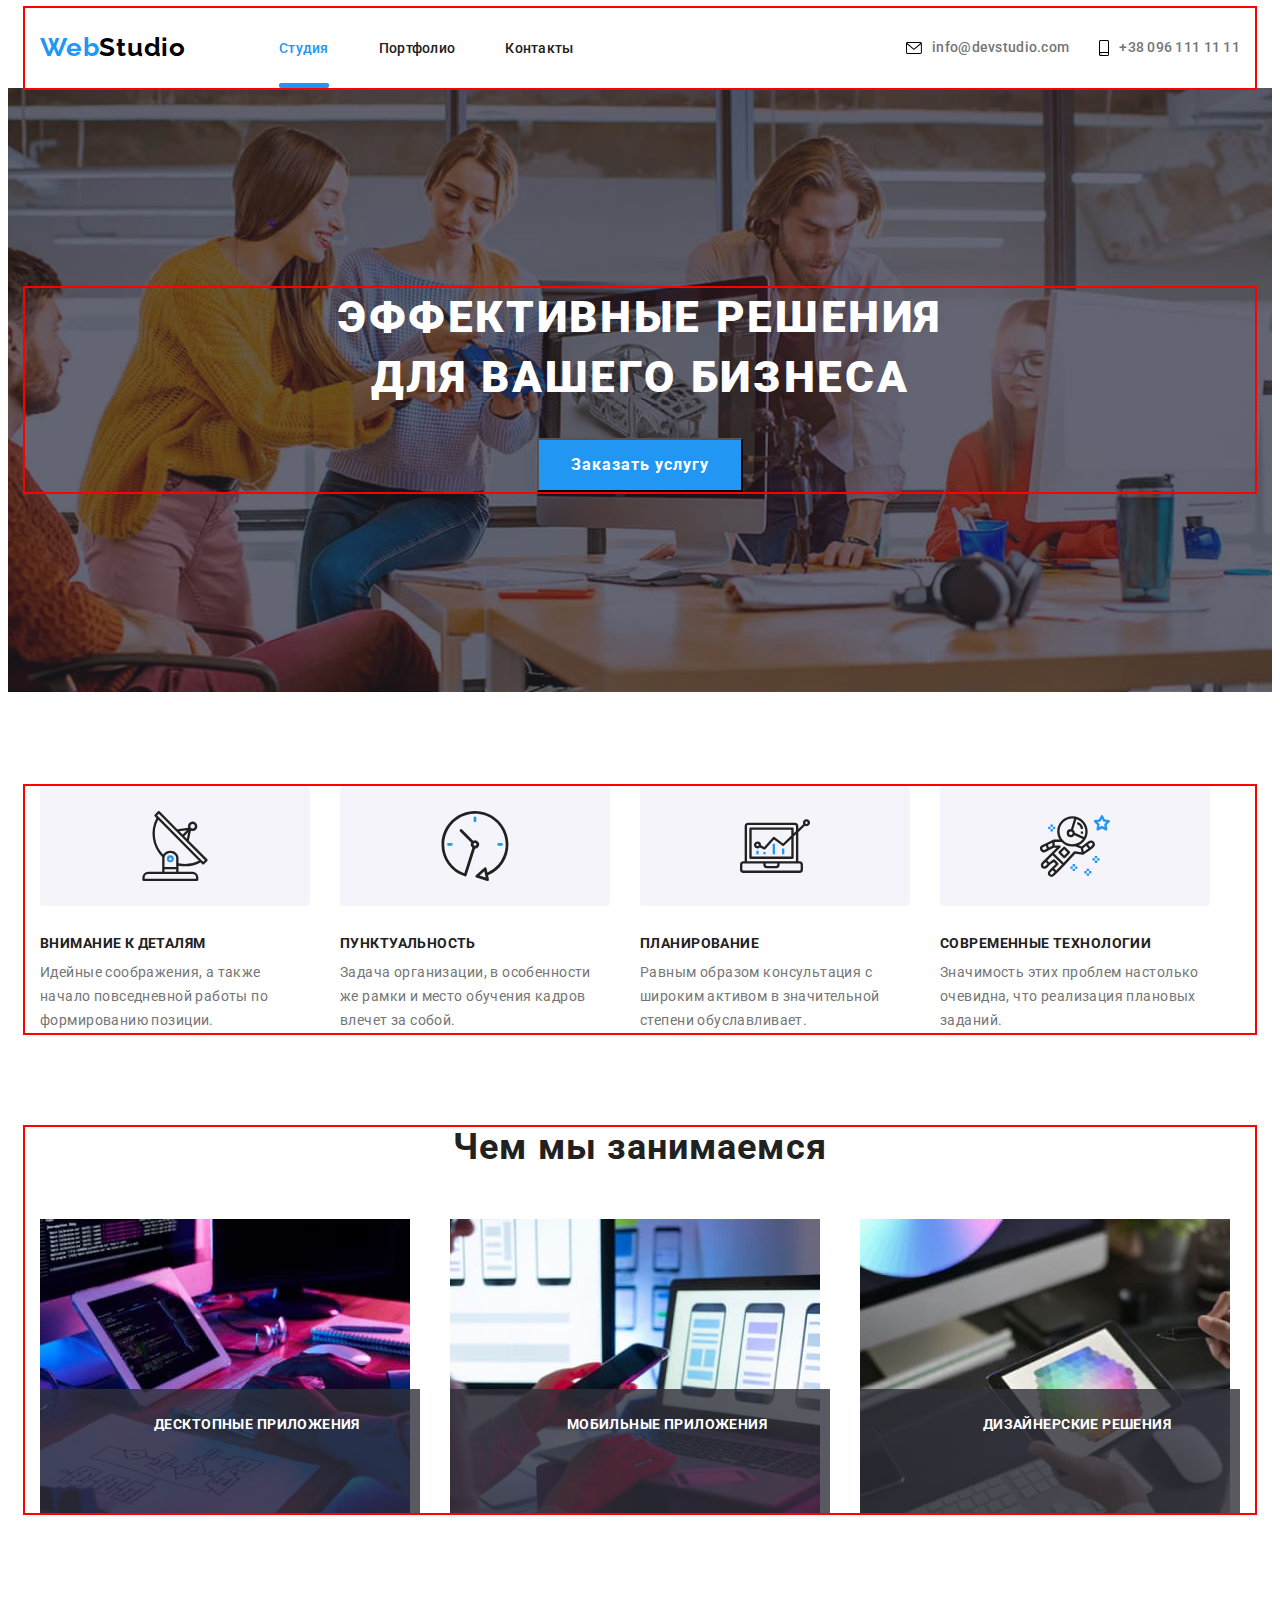
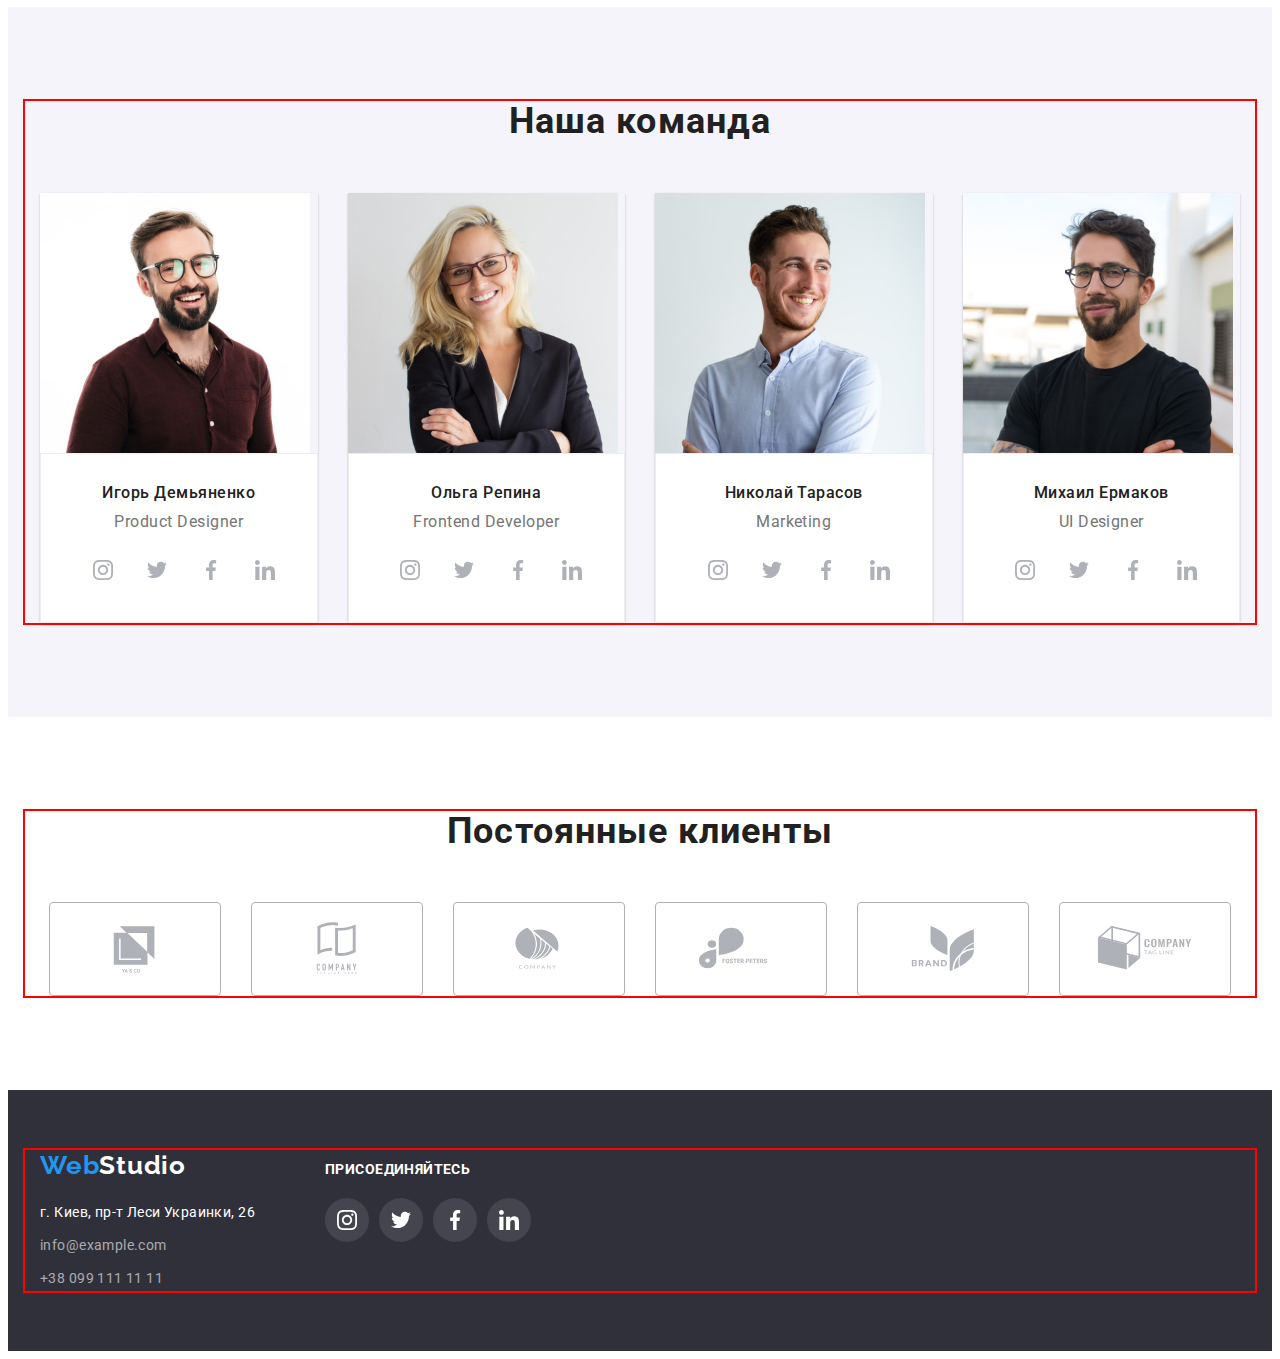
==== index.html @ e0c94b20 "hw6" ====
<!DOCTYPE html>
<html lang="ru">
<head>
    <meta charset="UTF-8">
    <meta http-equiv="X-UA-Compatible" content="IE=edge">
    <meta name="viewport" content="width=device-width, initial-scale=1.0">
    <title>Document</title>
    <link rel="preconnect" href="https://fonts.googleapis.com">
    <link rel="preconnect" href="https://fonts.gstatic.com" crossorigin>
    <link href="https://fonts.googleapis.com/css2?family=Raleway:wght@700&family=Roboto:wght@400;500;700;900&display=swap"
        rel="stylesheet">
        <link rel="stylesheet" href="https://cdnjs.cloudflare.com/ajax/libs/modern-normalize/1.1.0/modern-normalize.min.css"
            integrity="sha512-wpPYUAdjBVSE4KJnH1VR1HeZfpl1ub8YT/NKx4PuQ5NmX2tKuGu6U/JRp5y+Y8XG2tV+wKQpNHVUX03MfMFn9Q=="
            crossorigin="anonymous" referrerpolicy="no-referrer" />
            <link rel="stylesheet" href="./css/reset.css">
   <link rel="stylesheet" href="./css/styles.css">
</head>
<body>
    <header class="header">
        <div class="container header-container">
            <a class="link link-logo" href="">Web<span class="header-logo">Studio</Span></a>
                <nav class="header-nav">
            <ul class="list header-list">
                <li class="header-item"><a class="link header-link-current current" href="">Студия</a></li>
                <li class="header-item"><a class="link header-link" href="./portfolio.html">Портфолио</a></li>
                <li class="header-item"><a class="link header-link" href="">Контакты</a></li>
            </ul>
            </nav>
            <ul class="list contakts-list">
                <li class="header-contakts-item"><a class="link header-mail" href="info@devstudio.com">
                    <svg class="tel-svg" width="16" height="12">
                        <use href="images/icons.svg.svg#icon-envelope-hover"></use>
                    </svg>
                    info@devstudio.com</a></li>
                <li class="header-contakts-item"><a class="link header-tel" href="tel:+380961111111">
                    <svg class="tel-svg" width="10" height="16">
                        <use href="images/icons.svg.svg#icon-smartphone"></use>
                    </svg>
                    +38 096 111 11 11</a></li>
            </ul>
            </div>
            </header>
            <main>
                <section class="hero">
                    <div class="container hero-container">
                    <h1 class="hero-title">Эффективные решения для вашего бизнеса</h1>
                    <button data-modal-open type="button" class="hero-btn hero-text-btn">Заказать услугу</button>
                    </div>
                </section>
                
            <section class="features">
                <div class="container features-container">
                <ul class="list features-list">
                    <li class="features-item">
                        <h3 class="features-title">Внимание к деталям</h3>
                        <p class="features-after-title">Идейные соображения, а также начало повседневной работы по формированию позиции.</p>
                    </li>
                    <li class="features-item">
                        <h3 class="features-title">Пунктуальность</h3>
                        <p class="features-after-title">Задача организации, в особенности же рамки и место обучения кадров влечет за собой.</p>
                    </li>
                    <li class="features-item">
                        <h3 class="features-title">Планирование</h3>
                        <p class="features-after-title">Равным образом консультация с широким активом в значительной степени обуславливает.</p>
                    </li>
                    <li class="features-item">
                        <h3 class="features-title">Современные технологии</h3>
                        <p class="features-after-title">Значимость этих проблем настолько очевидна, что реализация плановых заданий.</p>
                    </li>
                </ul>
                </div>
            </section>
            <section class="about">
                <div class="container about-container">
                <h2 class="about-title">Чем мы занимаемся</h2>
                <ul class="list about-list">
                <li class="about-item">
                    <div class="about-item-wrap">
                   <img src="images/box1.jpg" alt="набирает текст на клавиатуре"
                   width="370"
                   height="294">
                   <p class="about-img-text">Десктопные приложения</p>
                   </div>
                </li>
                <li class="about-item">
                    <div class="about-item-wrap">
                    <img src="./images/box2.jpg" alt="создает меню на телефоне"
                    width="370"
                    height="294">
                    <p class="about-img-text">Мобильные приложения</p>
                    </div>
                </li>
                <li class="about-item">
                    <div class="about-item-wrap">
                    <img src="./images/box3.jpg" alt="выбирает цвет с палитры на планшете"
                    width="370"
                    height="294">
                    <p class="about-img-text">Дизайнерские решения</p>
                    </div>
                </li>
                </ul>
                </div>
            </section>
            <section class="work">
                <div class="container work-container">
                <h2 class="work-title">Наша команда</h2>
                <ul class="list work-list">
                    <li class="work-item">
                    <img src="./images/img1.jpg" alt="мужчина в очках"
                    width="270"
                    height="260">
                    <div class="work-profession">
                    <h3 class="work-item-title">Игорь Демьяненко</h3>
                    <p lang="en" class="work-item-text">Product Designer</p>
                    <ul class="work-profession-social-list list">
                    <li class="work-profession-social-item">
                    <a href="" class="work-profession-social-link">
                    <svg class="work-profession-social-icon" 
                    width="20" 
                    height="20">
                        <use href="images/icons.svg.svg#icon-instagram"></use>
                    </svg>
                    </a>
                    </li>
                    <li class="work-profession-social-item">
                    <a href="" class="work-profession-social-link">
                        <svg class="work-profession-social-icon" 
                        width="20" 
                        height="20">
                            <use href="images/icons.svg.svg#icon-twitter"></use>
                        </svg>
                    </a>
                    </li>
                    <li class="work-profession-social-item">
                    <a href="" class="work-profession-social-link">
                        <svg class="work-profession-social-icon" 
                        width="20" 
                        height="20">
                            <use href="images/icons.svg.svg#icon-facebook"></use>
                        </svg>
                    </a>
                    </li>
                    <li class="work-profession-social-item">
                    <a href="" class="work-profession-social-link">
                        <svg class="work-profession-social-icon" 
                        width="20" 
                        height="20">
                            <use href="images/icons.svg.svg#icon-linkedin"></use>
                        </svg>
                    </a>
                    </li>
                    </ul>
                    </div>
                    </li>
                    <li class="work-item">
                        <img src="./images/img2.jpg" alt="девушка в очках"
                        width="270"
                        height="260">
                        <div class="work-profession">
                        <h3 class="work-item-title">Ольга Репина</h3>
                        <p lang="en" class="work-item-text">Frontend Developer</p>
                        <ul class="work-profession-social-list list">
                            <li class="work-profession-social-item">
                            <a href="" class="work-profession-social-link">
                                <svg class="work-profession-social-icon"
                                 width="20" 
                                 height="20">
                                    <use href="images/icons.svg.svg#icon-instagram"></use>
                                </svg>
                            </a>
                            </li>
                            <li class="work-profession-social-item">
                            <a href="" class="work-profession-social-link">
                                <svg class="work-profession-social-icon" 
                                width="20" 
                                height="20">
                                    <use href="images/icons.svg.svg#icon-twitter"></use>
                                </svg>
                            </a>
                            </li>
                            <li class="work-profession-social-item">
                            <a href="" class="work-profession-social-link">
                                <svg class="work-profession-social-icon" 
                                width="20" 
                                height="20">
                                    <use href="images/icons.svg.svg#icon-facebook"></use>
                                </svg>
                            </a>
                            </li>
                            <li class="work-profession-social-item">
                            <a href="" class="work-profession-social-link">
                                <svg class="work-profession-social-icon" 
                                width="20" 
                                height="20">
                                    <use href="images/icons.svg.svg#icon-linkedin"></use>
                                </svg>
                            </a>
                            </li>
                        </ul>
                        </div>
                    </li>
                    <li class="work-item">
                        <img src="./images/img3.jpg" alt="мужчина в белой рубашке улыбается"
                        width="270"
                        height="260">
                        <div class="work-profession">
                        <h3 class="work-item-title">Николай Тарасов</h3>
                        <p lang="en" class="work-item-text">Marketing</p>
                        <ul class="work-profession-social-list list">
                            <li class="work-profession-social-item">
                            <a href="" class="work-profession-social-link">
                                <svg class="work-profession-social-icon" 
                                width="20" 
                                height="20">
                                    <use href="images/icons.svg.svg#icon-instagram"></use>
                                </svg>
                            </a>
                            </li>
                            <li class="work-profession-social-item">
                            <a href="" class="work-profession-social-link">
                                <svg class="work-profession-social-icon" 
                                width="20" 
                                height="20">
                                    <use href="images/icons.svg.svg#icon-twitter"></use>
                                </svg>
                            </a>
                            </li>
                            <li class="work-profession-social-item">
                            <a href="" class="work-profession-social-link">
                                <svg class="work-profession-social-icon" 
                                width="20" 
                                height="20">
                                    <use href="images/icons.svg.svg#icon-facebook"></use>
                                </svg>
                            </a>
                            </li>
                            <li class="work-profession-social-item">
                            <a href="" class="work-profession-social-link">
                                <svg class="work-profession-social-icon" 
                                width="20" 
                                height="20">
                                    <use href="images/icons.svg.svg#icon-linkedin"></use>
                                </svg>
                            </a>
                            </li>
                        </ul>
                        </div>
                    </li>
                    <li class="work-item">
                        <img src="./images/img4.jpg" alt="мужчина в очках и футболке"
                        width="270"
                        height="260">
                        <div class="work-profession">
                        <h3 class="work-item-title">Михаил Ермаков</h3>
                        <p lang="en" class="work-item-text">UI Designer</p>
                        <ul class="work-profession-social-list list">
                            <li class="work-profession-social-item">
                            <a href="" class="work-profession-social-link">
                                <svg class="work-profession-social-icon" 
                                width="20" 
                                height="20">
                                    <use href="images/icons.svg.svg#icon-instagram"></use>
                                </svg>
                            </a>
                            </li>
                            <li class="work-profession-social-item">
                            <a href="" class="work-profession-social-link">
                                <svg class="work-profession-social-icon" 
                                width="20" 
                                height="20">
                                    <use href="images/icons.svg.svg#icon-twitter"></use>
                                </svg>
                            </a>
                            </li>
                            <li class="work-profession-social-item">
                            <a href="" class="work-profession-social-link">
                                <svg class="work-profession-social-icon" 
                                width="20" 
                                height="20">
                                    <use href="images/icons.svg.svg#icon-facebook"></use>
                                </svg>
                            </a>
                            </li>
                            <li class="work-profession-social-item">
                            <a href="" class="work-profession-social-link">
                                <svg class="work-profession-social-icon" 
                                width="20" 
                                height="20">
                                    <use href="images/icons.svg.svg#icon-linkedin"></use>
                                </svg>
                            </a>
                            </li>
                        </ul>
                        </div>
                    </li>
                </ul>
                </div>
            </section>
            <section class="clients">
                <div class="container">
                    <h2 class="clients-title">Постоянные клиенты</h2>
                    <ul class="clients-list list">
                        <li class="clients-item">
                        <a href="" class="clients-link">
                            <svg class="clients-icon" width="106" height="60">
                                <use href="images/icons.svg.svg#icon-client1"></use>
                            </svg>
                        </a>
                        </li>
                            <li class="clients-item">
                            <a href="" class="clients-link">
                                <svg class="clients-icon" width="106" height="60">
                                    <use href="images/icons.svg.svg#icon-client2"></use>
                                </svg>
                            </a>
                            </li>
                                <li class="clients-item">
                                <a href="" class="clients-link">
                                    <svg class="clients-icon" width="106" height="60">
                                        <use href="images/icons.svg.svg#icon-client3"></use>
                                    </svg>
                                </a>
                                </li>
                                <li class="clients-item">
                                <a href="" class="clients-link">
                                    <svg class="clients-icon" width="106" height="60">
                                        <use href="images/icons.svg.svg#icon-client4"></use>
                                    </svg>
                                </a>
                                </li>
                                <li class="clients-item">
                                <a href="" class="clients-link">
                                    <svg class="clients-icon" width="106" height="60">
                                        <use href="images/icons.svg.svg#icon-client5"></use>
                                    </svg>
                                </a>
                                </li>
                                <li class="clients-item">
                                <a href="" class="clients-link">
                                    <svg class="clients-icon" width="106" height="60">
                                        <use href="images/icons.svg.svg#icon-client6"></use>
                                    </svg>
                                </a>
                                </li>
                                </ul>
                </div>
            </section>
            </main>
            <footer class="footer">
                <div class="container footer-container">
                    <div class="contact">
                <a class="link footer-link-logo" href="">Web<span class="footer-logo">Studio</span></a>
                    <address class="footer-address">
                        <ul class="list footer-list">
                            <li class="footer-item"><a class="link footer-google-maps" href="https://goo.gl/maps/uiQ3NnRnuoPhhwBC9">г. Киев, пр-т Леси Украинки, 26</a></li>
                            <li class="footer-item"><a class="link footer-mail" href="info@example.com">info@example.com</a></li>
                            <li class="footer-item"><a class="link footer-tel" href="+380991111111">+38 099 111 11 11</a></li>
                        </ul>
                    </address>
                    </div>
                    <div class="footer-social-link-box">
                        <h3 class="footer-social-link-title">присоединяйтесь</h3>
                        <ul class="footer-social-list list">
                        <li class="footer-social-list-item">
                            <a href="" class="footer-social-link">
                                <svg class="footer-link-icon" width="20" height="20">
                                    <use href="images/icons.svg.svg#icon-instagram"></use>
                                </svg>
                            </a>
                        </li>
                        <li class="footer-social-list-item">
                            <a href="" class="footer-social-link">
                                <svg class="footer-link-icon" width="20" height="20">
                                    <use href="images/icons.svg.svg#icon-twitter"></use>
                                </svg>
                            </a>
                        </li>
                        <li class="footer-social-list-item">
                            <a href="" class="footer-social-link">
                                <svg class="footer-link-icon" width="20" height="20">
                                    <use href="images/icons.svg.svg#icon-facebook"></use>
                                </svg>
                            </a>
                        </li>
                        <li class="footer-social-list-item">
                            <a href="" class="footer-social-link">
                                <svg class="footer-link-icon" width="20" height="20">
                                    <use href="images/icons.svg.svg#icon-linkedin"></use>
                                </svg>
                            </a>
                        </li>
                        </ul>
                    </div>
                    </div>
            </footer>
            <div class="backdrop is-hidden" data-modal>
                <div class="modal">
                    <button type="button" class="modal-close" data-modal-close>
                        <svg class="modal-close-icon" width="11" height="11">
                            <use href="./images/icons.svg.svg#icon-modal-close">
                            </use>
                        </svg>
                    </button>
                </div>
            </div>
            <script src="./js/modal.js"></script>
</body>
</html>
---- css/styles.css ----
:root {
  --first-color: #212121;
  --btn-color: #ffffff;
  --accent-color: #2196f3;
  --title-color: #757575;
  --link-color: #ffffff;
}

body {
  font-family: Roboto, sans-serif;
}

.list {
  list-style: none;
}

.link {
  text-decoration: none;
}

.container {
  width: 1200px;
  padding-left: 15px;
  padding-right: 15px;
  margin: 0 auto;

  outline: 2px solid red;
}

img {
  max-width: 100%;
  display: block;
}

/*--------------------HEADER-------------------*/

.header-logo {
  margin-right: 93px;
  display: inline-block;
}

.header-container {
  display: flex;
  align-items: center;
}

.header-list,
.contakts-list {
  display: flex;
  justify-content: center;
}

.header-item:not(:last-child) {
  margin-right: 50px;
}

.contakts-list {
  margin-left: auto;
}

.header-portfolio {
  border-bottom: 1px solid #ececec;
}

.header-portfolio-logo {
  margin-right: 93px;
}

.header-portfolio-container {
  display: flex;
  align-items: center;
}

.header-portfolio-list,
.portfolio-contakts-list {
  display: flex;
  justify-content: center;
}

.header-portfolio-item:not(:last-child) {
  margin-right: 50px;
}

.portfolio-contakts-list {
  margin-left: auto;
}

.link-logo {
  font-weight: bold;
  font-size: 26px;
  line-height: 1.19;
  /* identical to box height */
  letter-spacing: 0.03em;
  color: #2196f3;
  font-family: Raleway, cursive;
}

.portfolio-link-logo {
  font-weight: bold;
  font-size: 26px;
  line-height: 1.19;
  /* identical to box height */
  letter-spacing: 0.03em;
  color: #2196f3;
  font-family: Raleway, cursive;
  padding-top: 24px;
  padding-bottom: 25px;
}

.header-logo {
  font-weight: bold;
  font-size: 26px;
  line-height: 1.19;
  /* identical to box height */
  letter-spacing: 0.03em;
  color: #000000;
  font-family: Raleway, cursive;
}

.link-logo {
  font-weight: bold;
  font-size: 26px;
  line-height: 1.19;
  /* identical to box height */
  letter-spacing: 0.03em;
  color: #2196f3;
  padding-top: 24px;
  padding-bottom: 25px;
}

.header-portfolio-logo {
  font-weight: bold;
  font-size: 26px;
  line-height: 1.19;
  /* identical to box height */
  letter-spacing: 0.03em;
  color: #000000;
}

/*--------------Site nav------------------*/

.header-link {
  font-weight: 500;
  font-size: 14px;
  line-height: 1.14;
  letter-spacing: 0.02em;
  color: var(--first-color);
  transition: color 250ms cubic-bezier(0.4, 0, 0.2, 1);
}

.header-link:hover,
.header-link:focus {
  font-weight: 500;
  font-size: 14px;
  line-height: 1.14;
  letter-spacing: 0.02em;
  color: var(--accent-color);
}

.header-link-current {
  font-weight: 500;
  font-size: 14px;
  line-height: 1.14;
  letter-spacing: 0.02em;
  color: var(--accent-color);
  position: relative;
}

.current::after {
  content: "";
  width: 100%;
  height: 5px;
  border-radius: 2px;
  position: absolute;
  background-color: var(--accent-color);
  left: 0;
  bottom: -32px;
}

.header-portfolio-link {
  font-weight: 500;
  font-size: 14px;
  line-height: 1.14;
  letter-spacing: 0.02em;
  color: var(--first-color);
  transition: color 250ms cubic-bezier(0.4, 0, 0.2, 1);
}

.header-portfolio-link:hover,
.header-portfolio-link:focus {
  font-weight: 500;
  font-size: 14px;
  line-height: 1.14;
  letter-spacing: 0.02em;
  color: var(--accent-color);
}

.header-portfolio-link-current {
  font-weight: 500;
  font-size: 14px;
  line-height: 1.14;
  letter-spacing: 0.02em;
  color: var(--accent-color);
  position: relative;
}

.tel-svg {
  margin-right: 10px;
  align-items: center;
}

.header-contakts-item {
  margin-left: 30px;
}

.header-mail,
.header-tel {
  display: flex;
  justify-content: center;
  align-items: center;
  font-weight: 500;
  font-size: 14px;
  line-height: 1.14;
  letter-spacing: 0.02em;
  color: #757575;
  transition: color 250ms cubic-bezier(0.4, 0, 0.2, 1),
    fill 250ms cubic-bezier(0.4, 0, 0.2, 1);
}

.header-mail:hover,
.header-mail:focus {
  font-weight: 500;
  font-size: 14px;
  line-height: 1.14;
  letter-spacing: 0.02em;
  color: var(--accent-color);
  fill: var(--accent-color);
}

.header-tel:hover,
.header-tel:focus {
  font-weight: 500;
  font-size: 14px;
  line-height: 1.14;
  letter-spacing: 0.02em;
  color: var(--accent-color);
  fill: var(--accent-color);
}

.header-portfolio-mail,
.header-portfolio-tel {
  display: flex;
  justify-content: center;
  align-items: center;
  font-weight: 500;
  font-size: 14px;
  line-height: 1.14;
  letter-spacing: 0.02em;
  color: #757575;
  transition: color 250ms cubic-bezier(0.4, 0, 0.2, 1),
    fill 250ms cubic-bezier(0.4, 0, 0.2, 1);
}

.header-portfolio-mail:hover,
.header-portfolio-mail:focus {
  font-weight: 500;
  font-size: 14px;
  line-height: 1.14;
  letter-spacing: 0.02em;
  color: var(--accent-color);
  fill: var(--accent-color);
}

.header-portfolio-tel:hover,
.header-portfolio-tel:focus {
  font-weight: 500;
  font-size: 14px;
  line-height: 1.14;
  letter-spacing: 0.02em;
  color: var(--accent-color);
  fill: var(--accent-color);
}

/*-------------------HERO----------------*/

.hero {
  padding-top: 200px;
  padding-bottom: 200px;
  background-color: #2f303a;
  background-image: linear-gradient(
      rgba(49, 47, 58, 0.4),
      rgba(47, 48, 58, 0.4)
    ),
    url(../images/hero-bg.jpg);
  background-repeat: no-repeat;
  background-position: center;
  background-size: cover;
}

.hero-title {
  font-weight: 900;
  font-size: 44px;
  line-height: 1.36;
  /* or 136% */
  text-align: center;
  letter-spacing: 0.06em;
  text-transform: uppercase;
  color: var(--link-color);
  margin-bottom: 30px;
  max-width: 696px;
  text-align: center;
  margin-left: auto;
  margin-right: auto;
}

.hero-btn {
  font-family: inherit;
  background-color: #2196f3;
  font-weight: bold;
  font-size: 16px;
  line-height: 1.87;
  /* identical to box height, or 187% */
  display: flex;
  align-items: center;
  text-align: center;
  letter-spacing: 0.06em;
  color: var(--btn-color);
  padding-top: 10px;
  padding-bottom: 10px;
  padding-right: 32px;
  padding-left: 32px;
  margin-left: auto;
  margin-right: auto;
}

/*----------features--------*/

.features {
  padding-top: 94px;
  padding-bottom: 94px;
  display: flex;
  align-items: center;
}

.features-list {
  display: flex;
}

.features-item::before {
  display: block;
  margin-bottom: 30px;
  content: "";
  height: 120px;
  background-repeat: no-repeat;
  background-position: center;
  background-color: #f5f4fa;
  border-radius: 4px;
}

.features-item:nth-child(1)::before {
  background-image: url("../images/antenna.svg");
}

.features-item:nth-child(2)::before {
  background-image: url("../images/clock.svg");
}

.features-item:nth-child(3)::before {
  background-image: url("../images/diagram.svg");
}

.features-item:nth-child(4)::before {
  background-image: url("../images/astronaut.svg");
}

.features-item:not(:last-child) {
  margin-right: 30px;
}

.features-item .features-title {
  font-weight: bold;
  font-size: 14px;
  line-height: 1.14;
  letter-spacing: 0.03em;
  text-transform: uppercase;
  color: var(--first-color);
  margin-bottom: 10px;
  display: flex;
  align-items: center;
}

.features-after-title {
  font-weight: normal;
  font-size: 14px;
  line-height: 1.71;
  /* or 171% */
  letter-spacing: 0.03em;
  color: var(--title-color);
  max-width: 270px;
}

.features-portfolio {
  padding-top: 94px;
  padding-bottom: 94px;
}

.features-portfolio-list-btn {
  display: flex;
  align-items: center;
  justify-content: center;
  margin-bottom: 50px;
}

.features-portfolio-item-btn {
  margin-right: 8px;
}

.features-portfolio-list {
  display: flex;
  flex-wrap: wrap;
  margin-right: -30px;
  margin-bottom: -30px;
}

.features-portfolio-item {
  width: 370px;
  width: calc(100% / 3 - 30px);
  margin-right: 30px;
  margin-bottom: 30px;
  box-sizing: border-box;
  background: var(--link-color);
  border: 1px solid #eeeeee;
}

.features-portfolio-item-wrap {
  position: relative;
  overflow: hidden;
}

.features-portfolio-item:hover .features-portfolio-img-text {
  transform: translateY(0);
}

.features-portfolio-img-text {
  font-size: 18px;
  line-height: 1.55;
  /* or 156% */
  letter-spacing: 0.03em;
  color: #ffffff;
  position: absolute;
  top: 0;
  left: 0;
  background: rgba(33, 150, 243, 0.9);
  padding: 24px;
  padding-top: 63px;
  padding-bottom: 63px;
  height: 100%;
  transform: translateY(100%);
  transition: transform 250ms cubic-bezier(0.4, 0, 0.2, 1);
  overflow: auto;
}

.features-portfolio-item:hover,
.features-portfolio-item:focus {
  box-shadow: 0px 1px 1px rgba(0, 0, 0, 0.12), 0px 4px 4px rgba(0, 0, 0, 0.06),
    1px 4px 6px rgba(0, 0, 0, 0.16);
}

.portfolio-post {
  padding-top: 20px;
  padding-bottom: 20px;
  padding-right: 24px;
  padding-left: 24px;
  border: 1px solid #eeeeee;
  box-sizing: border-box;
}

.features-portfolio-btn {
  font-family: inherit;
  font-weight: 500;
  font-size: 16px;
  line-height: 1.62;
  /* identical to box height, or 162% */
  text-align: center;
  letter-spacing: 0.03em;
  color: var(--first-color);
  padding-top: 6px;
  padding-bottom: 6px;
  padding-right: 22px;
  padding-left: 22px;
  transition: color 250ms cubic-bezier(0.4, 0, 0.2, 1),
    background-color 250ms cubic-bezier(0.4, 0, 0.2, 1);
}

.features-portfolio-btn:hover,
.features-portfolio-btn:focus {
  background-color: var(--accent-color);
  font-weight: 500;
  font-size: 16px;
  line-height: 1.62;
  /* identical to box height, or 162% */
  text-align: center;
  letter-spacing: 0.03em;
  color: var(--btn-color);
}

.features-portfolio-btn-current {
  font-family: inherit;
  background-color: var(--accent-color);
  font-weight: 500;
  font-size: 16px;
  line-height: 1.62;
  /* identical to box height, or 162% */
  text-align: center;
  letter-spacing: 0.03em;
  color: var(--link-color);
  padding-top: 6px;
  padding-bottom: 6px;
  padding-right: 22px;
  padding-left: 22px;
}

.features-portfolio-item-title {
  font-weight: bold;
  font-size: 18px;
  line-height: 2;
  /* identical to box height, or 200% */
  letter-spacing: 0.06em;
  color: var(--first-color);
  margin-bottom: 4px;
}

.features-portfolio-item-text {
  font-weight: normal;
  font-size: 16px;
  line-height: 1.87;
  /* identical to box height, or 187% */
  letter-spacing: 0.03em;
  color: var(--title-color);
}

/*-----------about-------*/

.about {
  padding-bottom: 94px;
}

.about-list {
  display: flex;
  flex-wrap: wrap;
  margin-left: -30px;
}

.about-item {
  width: calc(100% / 3 - 30px);
  margin-left: 30px;
}

.about-title {
  font-weight: bold;
  font-size: 36px;
  line-height: 1.16;
  text-align: center;
  letter-spacing: 0.03em;
  color: var(--first-color);
  margin-bottom: 50px;
}

.about-item-wrap {
  overflow: hidden;
  position: relative;
}

.about-img-text {
  position: absolute;
  left: 0;
  bottom: 0;
  background-color: rgba(47, 48, 58, 0.8);
  font-weight: bold;
  font-size: 14px;
  line-height: 16px;
  text-align: center;
  letter-spacing: 0.03em;
  text-transform: uppercase;
  color: var(--link-color);
  padding: 27px;
  height: 70px;
  width: 100%;
  transform: 250ms cubic-bezier(0.4, 0, 0.2, 1);
}

/*------------work--------*/

.work {
  padding-top: 94px;
  padding-bottom: 94px;
  background-color: #f5f4fa;
}

.work-list {
  display: flex;
  flex-wrap: wrap;
  margin-left: -30px;
}

.work-item {
  width: calc(100% / 4 - 30px);
  margin-left: 30px;
  box-shadow: 0px 1px 3px rgba(0, 0, 0, 0.12), 0px 1px 1px rgba(0, 0, 0, 0.14),
    0px 2px 1px rgba(0, 0, 0, 0.2);
  border-radius: 0px 0px 4px 4px;
}

.work-profession {
  background-color: #ffffff;
  padding-top: 30px;
  padding-bottom: 30px;
  border: 1px solid #eeeeee;
  box-sizing: border-box;
}

.work-profession-social-list {
  display: flex;
  justify-content: center;
}

.work-profession-social-link {
  width: 44px;
  height: 44px;
  background-color: #ffffff;
  display: flex;
  justify-content: center;
  align-items: center;
  border-radius: 50%;
  margin-left: 10px;
  transition: background-color 250ms cubic-bezier(0.4, 0, 0.2, 1);
}

.work-profession-social-icon {
  fill: #afb1b8;
  transition: fill 250ms cubic-bezier(0.4, 0, 0.2, 1);
}

.work-profession-social-link:hover,
.work-profession-social-link:focus {
  background-color: #2196f3;
}

.work-profession-social-link:hover .work-profession-social-icon,
.work-profession-social-link:focus .work-profession-social-icon {
  fill: #ffffff;
}

.work-title {
  font-weight: bold;
  font-size: 36px;
  line-height: 1.16;
  text-align: center;
  letter-spacing: 0.03em;
  color: var(--first-color);
  margin-bottom: 50px;
}

.work-item-title {
  font-weight: 500;
  font-size: 16px;
  line-height: 1.18;
  /* identical to box height */
  text-align: center;
  letter-spacing: 0.03em;
  color: var(--first-color);
  margin-bottom: 10px;
}

.work-item-text {
  font-weight: normal;
  font-size: 16px;
  line-height: 1.18;
  /* identical to box height */
  text-align: center;
  letter-spacing: 0.03em;
  color: var(--title-color);
  margin-bottom: 16px;
}

/*----------clients---------*/

.clients {
  padding-top: 94px;
  padding-bottom: 94px;
}

.clients-title {
  font-weight: bold;
  font-size: 36px;
  line-height: 1.16;
  text-align: center;
  letter-spacing: 0.03em;
  color: var(--first-color);
  margin-bottom: 50px;
}

.clients-list {
  display: flex;
  justify-content: center;
  margin-left: -30px;
}

.clients-link {
  border: 1px solid #afb1b8;
  width: 170px;
  height: 92px;
  background-color: var(--btn-color);
  display: flex;
  justify-content: center;
  align-items: center;
  border-radius: 4px;
  margin-left: 30px;
  transition: border-color 250ms cubic-bezier(0.4, 0, 0.2, 1);
}

.clients-icon {
  fill: #afb1b8;
  background-repeat: no-repeat;
  background-position: center;
  background-size: cover;
  transition: fill 250ms cubic-bezier(0.4, 0, 0.2, 1);
}

.clients-link:hover,
.clients-link:focus {
  border-color: var(--accent-color);
}

.clients-link:hover .clients-icon,
.clients-link:focus .clients-icon {
  fill: var(--accent-color);
}

/*----------footer-------*/

.footer {
  background-color: #2f303a;
  padding-top: 60px;
  padding-bottom: 60px;
}

.footer-container {
  display: flex;
  align-items: baseline;
}

.footer-link-logo {
  font-weight: bold;
  font-size: 26px;
  line-height: 1.19;
  /* identical to box height */
  letter-spacing: 0.03em;
  color: #2196f3;
  display: block;
  font-family: Raleway, cursive;
  margin-bottom: 20px;
}

.footer-logo {
  font-weight: bold;
  font-size: 26px;
  line-height: 1.19;
  /* identical to box height */
  letter-spacing: 0.03em;
  color: #ffffff;
  margin-bottom: 20px;
}

.footer-address {
  font-style: normal;
}

.footer-list {
  display: inline-block;
  margin-bottom: -9px;
}

.footer-item {
  margin-bottom: 9px;
}

.footer-portfolio-item {
  margin-bottom: 9px;
}

.footer-google-maps {
  font-style: normal;
  font-weight: normal;
  font-size: 14px;
  line-height: 1.71;
  /* or 171% */
  letter-spacing: 0.03em;
  color: var(--link-color);
}

.footer-mail {
  font-style: normal;
  font-weight: normal;
  font-size: 14px;
  line-height: 1.71;
  /* or 171% */
  letter-spacing: 0.03em;
  color: rgba(255, 255, 255, 0.6);
  transition: color 250ms cubic-bezier(0.4, 0, 0.2, 1);
}

.footer-tel {
  font-style: normal;
  font-weight: normal;
  font-size: 14px;
  line-height: 1.71;
  /* or 171% */
  letter-spacing: 0.03em;
  color: rgba(255, 255, 255, 0.6);
  padding-bottom: 60px;
  transition: color 250ms cubic-bezier(0.4, 0, 0.2, 1);
}

.footer-mail:hover,
.footer-mail:focus {
  font-weight: normal;
  font-size: 14px;
  line-height: 1.71;
  /* or 171% */
  letter-spacing: 0.03em;
  color: var(--link-color);
}

.footer-tel:hover:hover,
.footer-tel:focus:focus {
  font-weight: normal;
  font-size: 14px;
  line-height: 1.71;
  /* or 171% */
  letter-spacing: 0.03em;
  color: var(--link-color);
}

.footer-social-link-box {
  margin-left: 70px;
}

.footer-social-link-title {
  font-weight: bold;
  font-size: 14px;
  line-height: 1.14;
  letter-spacing: 0.03em;
  text-transform: uppercase;
  margin-bottom: 20px;
  color: var(--link-color);
}

.footer-social-list {
  display: flex;
  justify-content: center;
  margin-top: 16px;
}

.footer-social-list-item:not(:first-child) {
  margin-left: 10px;
}

.footer-social-link {
  width: 44px;
  height: 44px;
  background-color: rgba(255, 255, 255, 0.1);
  display: flex;
  justify-content: center;
  align-items: center;
  border-radius: 50%;
  transition: background-color 250ms cubic-bezier(0.4, 0, 0.2, 1);
}

.footer-link-icon {
  fill: var(--btn-color);
}

.footer-social-link:hover,
.footer-social-link:focus {
  background-color: var(--accent-color);
}

.footer-portfolio {
  padding-top: 60px;
  padding-bottom: 60px;
  background-color: #212121;
}

.footer-portfolio-link-logo {
  font-weight: bold;
  font-size: 26px;
  line-height: 1.19;
  /* identical to box height */
  letter-spacing: 0.03em;
  color: var(--accent-color);
  display: block;
  font-family: Raleway, cursive;
  margin-bottom: 20px;
}

.footer-portfolio-logo {
  font-weight: bold;
  font-size: 26px;
  line-height: 1.19;
  /* identical to box height */
  letter-spacing: 0.03em;
  color: var(--link-color);
  margin-bottom: 20px;
}

.footer-portfolio-google-maps {
  font-style: normal;
  font-weight: normal;
  font-size: 14px;
  line-height: 24px;
  /* or 171% */
  letter-spacing: 0.03em;
  color: var(--link-color);
  margin-bottom: 9px;
}

.footer-portfolio-mail {
  font-style: normal;
  font-weight: normal;
  font-size: 14px;
  line-height: 1.71;
  /* or 171% */
  letter-spacing: 0.03em;
  color: rgba(255, 255, 255, 0.6);
  margin-bottom: 9px;
  transition: color 250ms cubic-bezier(0.4, 0, 0.2, 1);
}

.footer-portfolio-tel {
  font-style: normal;
  font-weight: normal;
  font-size: 14px;
  line-height: 1.71;
  /* or 171% */
  letter-spacing: 0.03em;
  color: rgba(255, 255, 255, 0.6);
  transition: color 250ms cubic-bezier(0.4, 0, 0.2, 1);
}

.footer-portfolio-mail:hover,
.footer-portfolio-mail:focus {
  font-weight: normal;
  font-size: 14px;
  line-height: 1.71;
  /* or 171% */
  letter-spacing: 0.03em;
  color: var(--link-color);
}

.footer-portfolio-tel:hover,
.footer-portfolio-tel:focus {
  font-weight: normal;
  font-size: 14px;
  line-height: 1.71;
  /* or 171% */
  letter-spacing: 0.03em;
  color: var(--link-color);
}

.footer-portfolio-container {
  display: flex;
  align-items: baseline;
}

.portfolio-social-link-box {
  margin-left: 70px;
}

.portfolio-social-link-title {
  font-weight: bold;
  font-size: 14px;
  line-height: 1.14;
  letter-spacing: 0.03em;
  text-transform: uppercase;
  margin-bottom: 20px;
  color: var(--link-color);
}

.portfolio-social-list {
  display: flex;
  justify-content: center;
  margin-top: 16px;
}

.portfolio-social-list-item:not(:first-child) {
  margin-left: 10px;
}

.portfolio-social-link {
  width: 44px;
  height: 44px;
  background-color: rgba(255, 255, 255, 0.1);
  display: flex;
  justify-content: center;
  align-items: center;
  border-radius: 50%;
  transition: background-color 250ms cubic-bezier(0.4, 0, 0.2, 1);
}

.portfolio-link-icon {
  fill: var(--btn-color);
}

.portfolio-social-link:hover,
.portfolio-social-link:focus {
  background-color: var(--accent-color);
}

/*-----------modal----------*/

.backdrop {
  position: fixed;
  top: 0;
  width: 100%;
  height: 100%;
  background-color: rgba(0, 0, 0, 0.2);
  transition: opasity 500ms, visibility 500ms;
}

.modal {
  width: 528px;
  height: 581px;
  background-color: var(--link-color);
  box-shadow: 0px 1px 3px rgba(0, 0, 0, 0.12), 0px 1px 1px rgba(0, 0, 0, 0.14),
    0px 2px 1px rgba(0, 0, 0, 0.2);
  border-radius: 4px;
  position: absolute;
  top: 50%;
  left: 50%;
  transform: translate(-50%, -50%);
}

.modal-close {
  width: 30px;
  height: 30px;
  border-radius: 50%;
  background-color: var(--btn-color);
  border: 1px solid rgba(0, 0, 0, 0.1);
  position: absolute;
  top: 8px;
  left: 490px;
  display: flex;
  align-items: center;
  justify-content: center;
}

.modal-close-icon {
  position: absolute;
  color: #000000;
}

.is-hidden {
  opacity: 0;
  pointer-events: none;
  visibility: hidden;
}
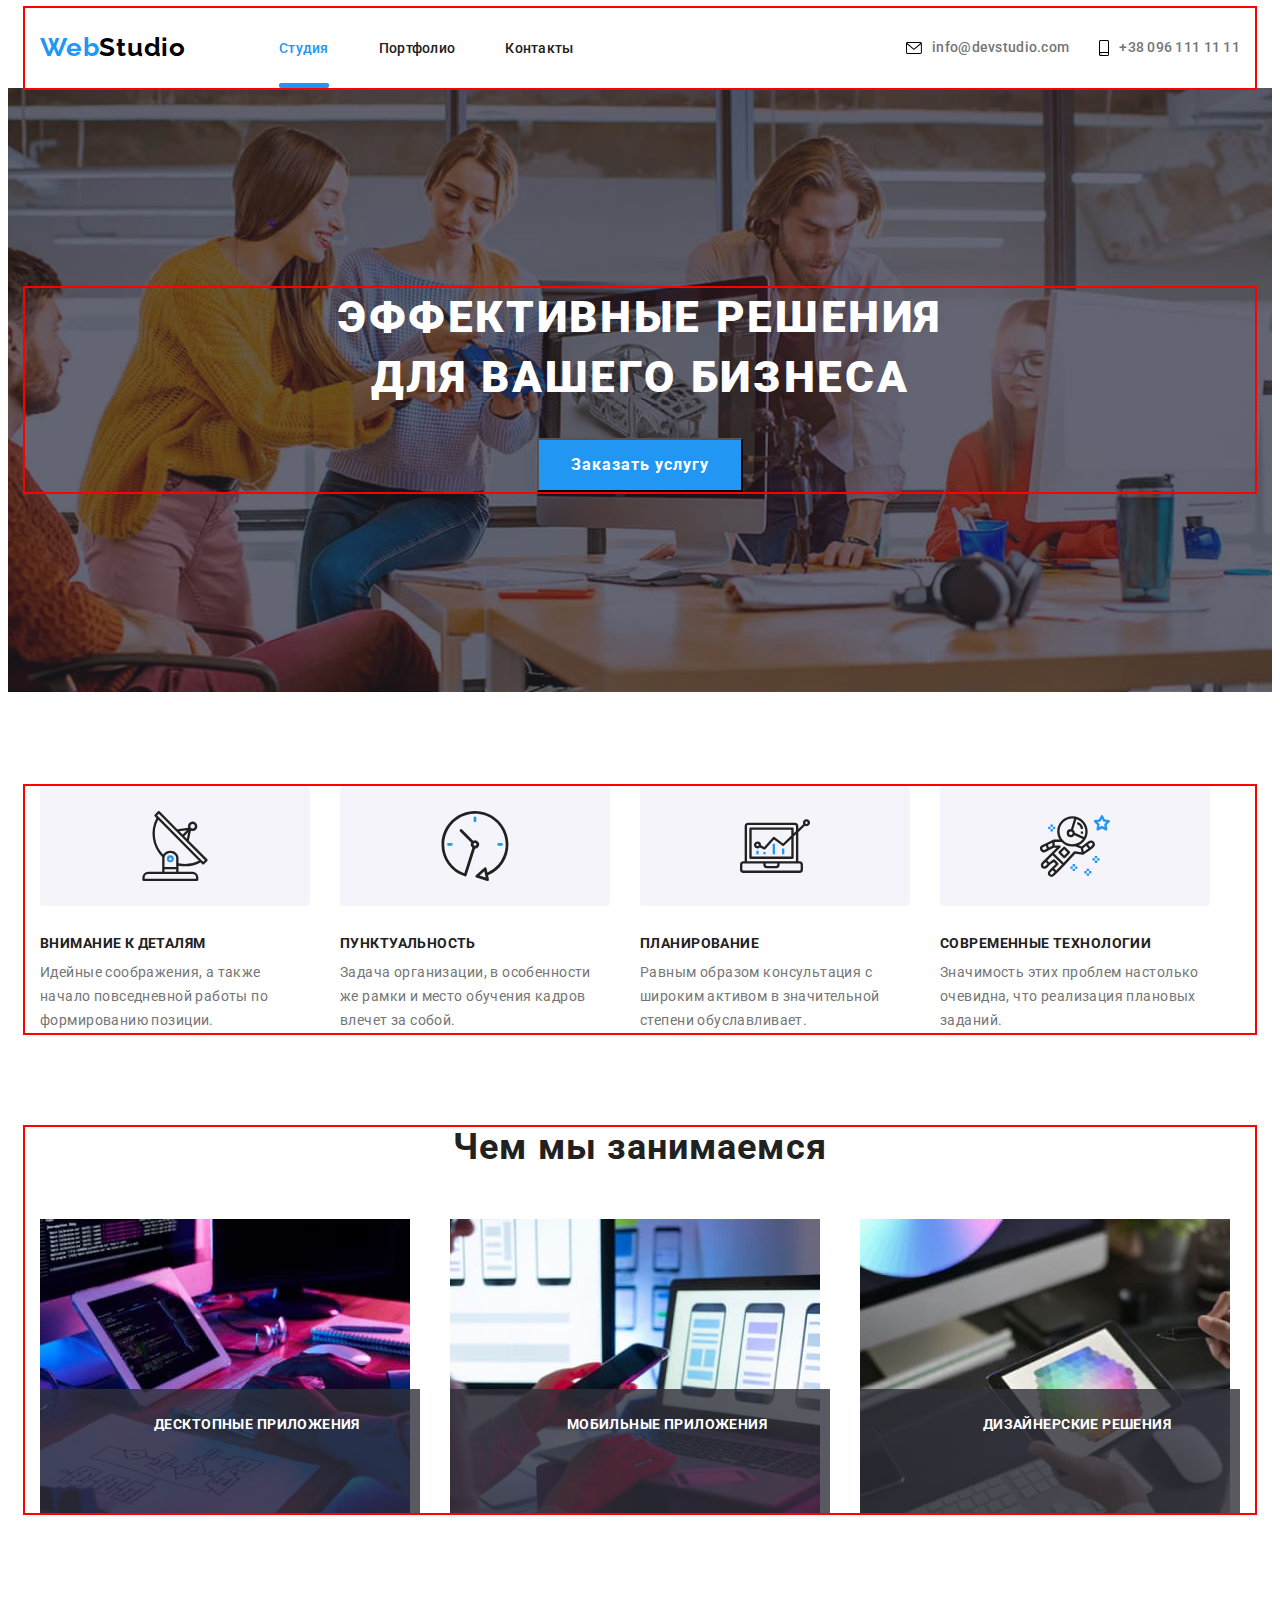
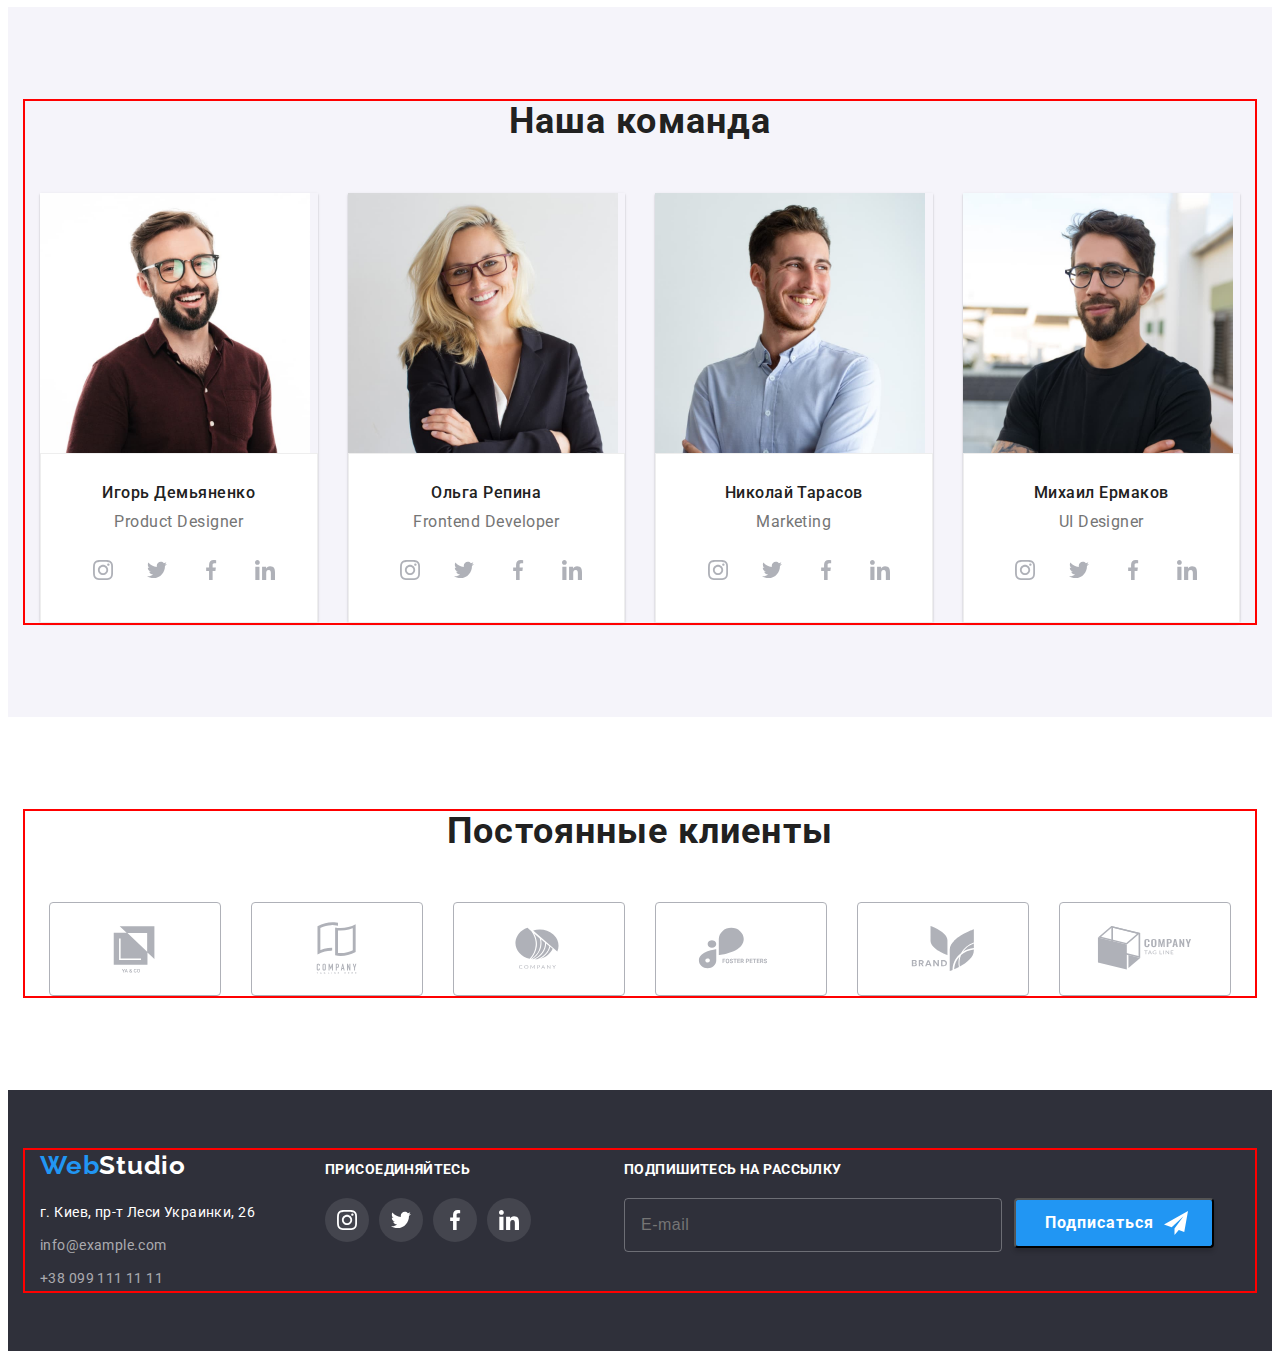
==== commit 21e24870: "hw6" ====
--- a/index.html
+++ b/index.html
@@ -391,7 +391,21 @@
                         </li>
                         </ul>
                     </div>
-                    </div>
+                    <div class="connect-wrap">
+                        <h3 class="connect-title">Подпишитесь на рассылку</h3>
+                        <form action="#" class="connect-form">
+                            <input type="text" placeholder="E-mail" name="connect-name" class="connect-input">
+                        <button type="button" class="connect-btn connect-btn-text">Подписаться
+                            <a href="" class="connect-btn-icon">
+                                <svg class="connect-icon" width="24" height="24">
+                                    <use href="./images/icons.svg.svg#icon-btn-send"></use>
+                                </svg>
+                            </a>
+                        </button>
+                        </form>
+                    </div>
+                    </div>
+                    
             </footer>
             <div class="backdrop is-hidden" data-modal>
                 <div class="modal">
@@ -401,6 +415,34 @@
                             </use>
                         </svg>
                     </button>
+                    <p class="modal-title">Оставьте свои данные, мы вам перезвоним</p>
+                    <form action="#"></form>
+                    <div class="form-field">
+                        <label class="input-text">Имя</label>
+                    <input type="text"  
+                    class="form-input"
+                    />
+                    </div>
+                    <div class="form-field">
+                        <label class="input-text">Телефон</label>
+                    <input type="tel" 
+                    class="form-input" />
+                    </div>
+                    <div class="form-field">
+                        <label class="input-text">Почта</label>
+                    <input type="email" 
+                    class="form-input" />
+                    </div>
+                    <div class="form-field">
+                        <label class="input-text">Комментарий</label>
+                        <textarea 
+                        name="user-text" 
+                        id="user-text"
+                        class="form-text"
+                        placeholder="Введите текст"
+                        ></textarea>
+                    </div>
+                    <button type="submit">Отправить</button>
                 </div>
             </div>
             <script src="./js/modal.js"></script>
--- a/css/styles.css
+++ b/css/styles.css
@@ -886,6 +886,79 @@
   background-color: var(--accent-color);
 }
 
+/*----------------connect----------*/
+
+.connect-title {
+  font-weight: bold;
+  font-size: 14px;
+  line-height: 1.14;
+  letter-spacing: 0.03em;
+  text-transform: uppercase;
+  color: var(--link-color);
+  margin-bottom: 20px;
+  margin-left: 93px;
+}
+
+.connect-form {
+  display: flex;
+  justify-content: space-between;
+}
+
+.connect-input,
+.connect-text {
+  padding-left: 16px;
+  font-size: 16px;
+  line-height: 1.25;
+  /* identical to box height, or 125% */
+  display: flex;
+  align-items: center;
+  letter-spacing: 0.03em;
+  color: rgba(255, 255, 255, 0.6);
+  border-radius: 4px;
+  border: 1px solid rgba(255, 255, 255, 0.3);
+  background-color: transparent;
+}
+
+.connect-input ::placeholder,
+.connect-text {
+  text-transform: lowercase;
+}
+
+.connect-input {
+  width: 358px;
+  height: 50px;
+  margin-left: 93px;
+}
+
+.connect-btn {
+  font-family: inherit;
+  min-width: 200px;
+  height: 50px;
+  margin-left: 12px;
+  background: #2196f3;
+  box-shadow: 0px 4px 4px rgba(0, 0, 0, 0.15);
+  border-radius: 4px;
+}
+
+.connect-btn-text {
+  font-family: inherit;
+  font-weight: bold;
+  font-size: 16px;
+  line-height: 1.87;
+  /* identical to box height, or 187% */
+  display: flex;
+  align-items: center;
+  text-align: center;
+  letter-spacing: 0.06em;
+  color: var(--btn-color);
+  padding-left: 29px;
+}
+
+.connect-btn-icon {
+  display: flex;
+  padding-left: 10px;
+}
+
 .footer-portfolio {
   padding-top: 60px;
   padding-bottom: 60px;
@@ -1039,6 +1112,7 @@
   top: 50%;
   left: 50%;
   transform: translate(-50%, -50%);
+  padding: 40px;
 }
 
 .modal-close {
@@ -1065,3 +1139,45 @@
   pointer-events: none;
   visibility: hidden;
 }
+
+.modal-title {
+  font-weight: bold;
+  font-size: 20px;
+  line-height: 1.15;
+  text-align: center;
+  letter-spacing: 0.03em;
+  color: #212121;
+  margin-bottom: 30px;
+}
+
+.form-field {
+  margin-bottom: 28px;
+}
+
+.form-input {
+  width: 100%;
+  height: 40px;
+  border: 1px solid rgba(33, 33, 33, 0.2);
+  border-radius: 4px;
+}
+
+.form-input ::placeholder {
+  color: var(--accent-color);
+}
+
+.input-text {
+  font-size: 12px;
+  line-height: 1.16;
+  /* identical to box height */
+  letter-spacing: 0.01em;
+  color: #757575;
+  margin-bottom: 4px;
+}
+
+.form-text {
+  width: 448px;
+  height: 120px;
+  border: 1px solid rgba(33, 33, 33, 0.2);
+  border-radius: 4px;
+  resize: none;
+}
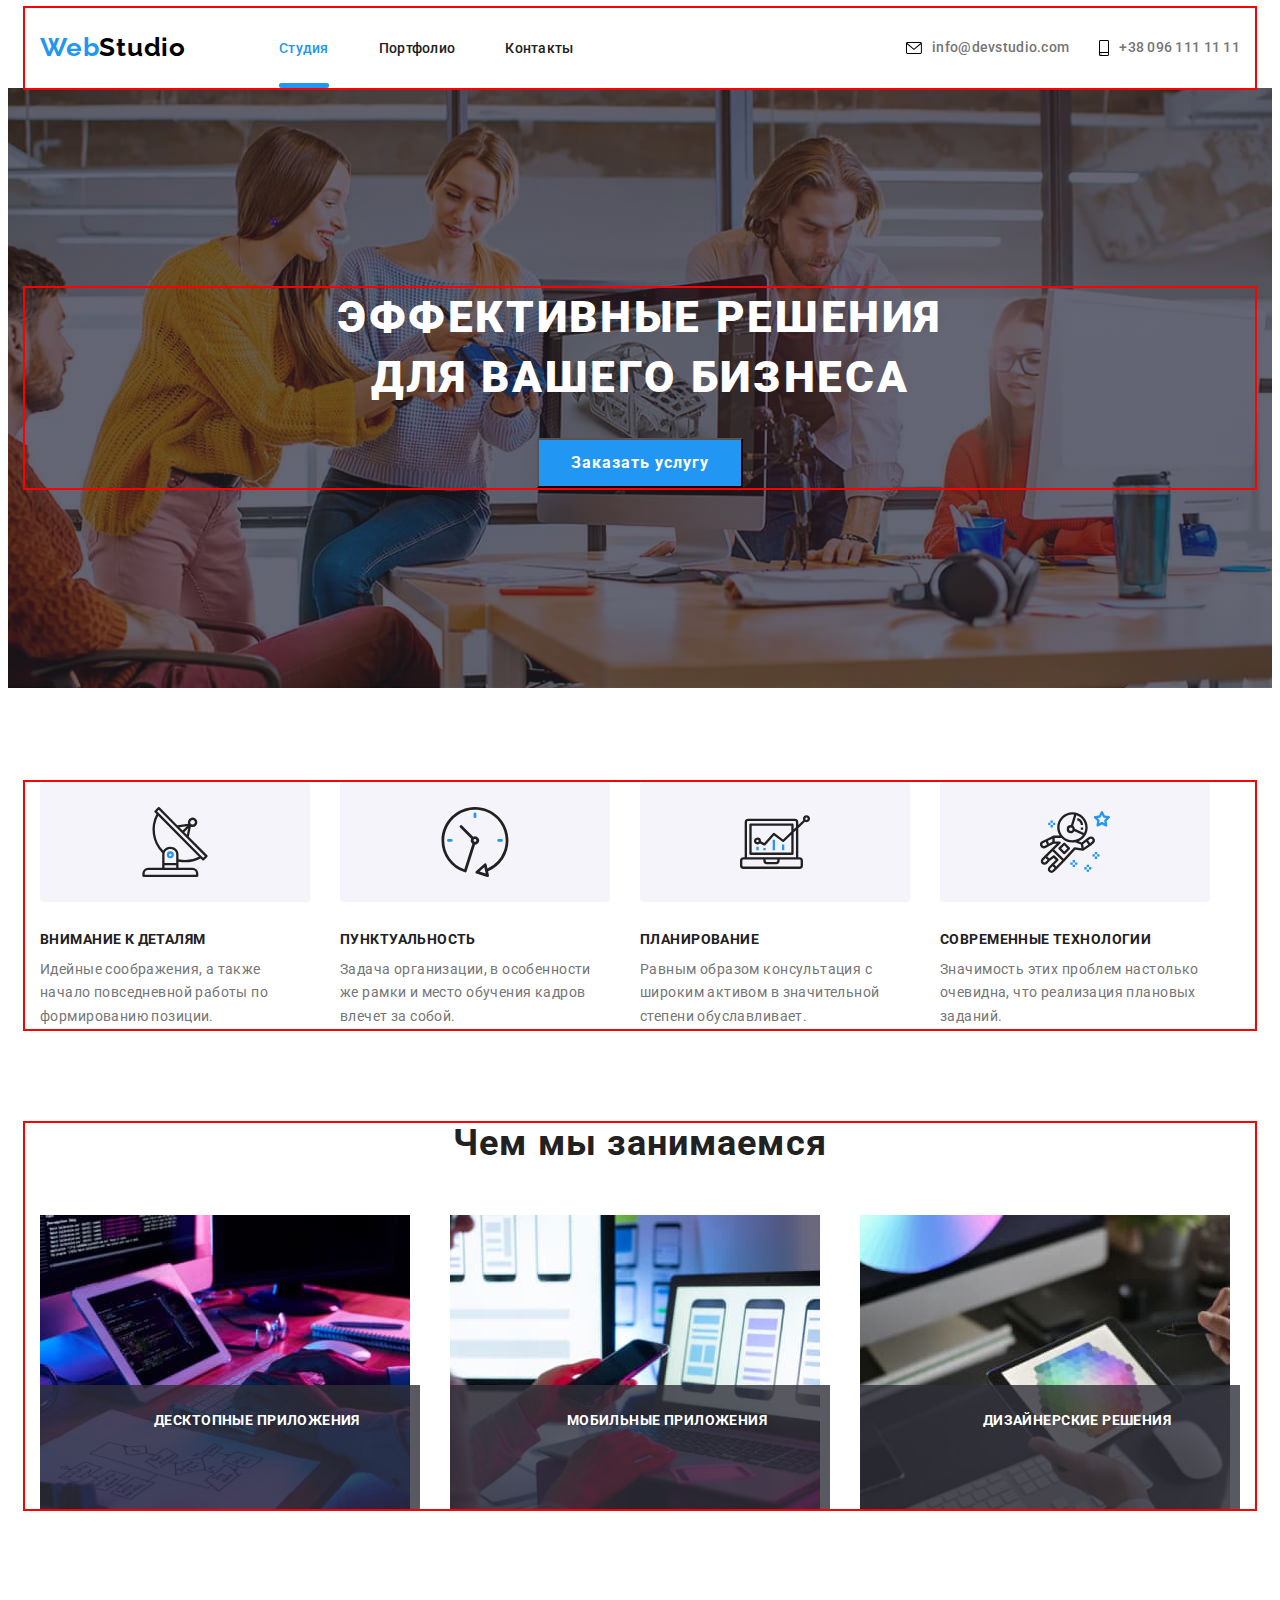
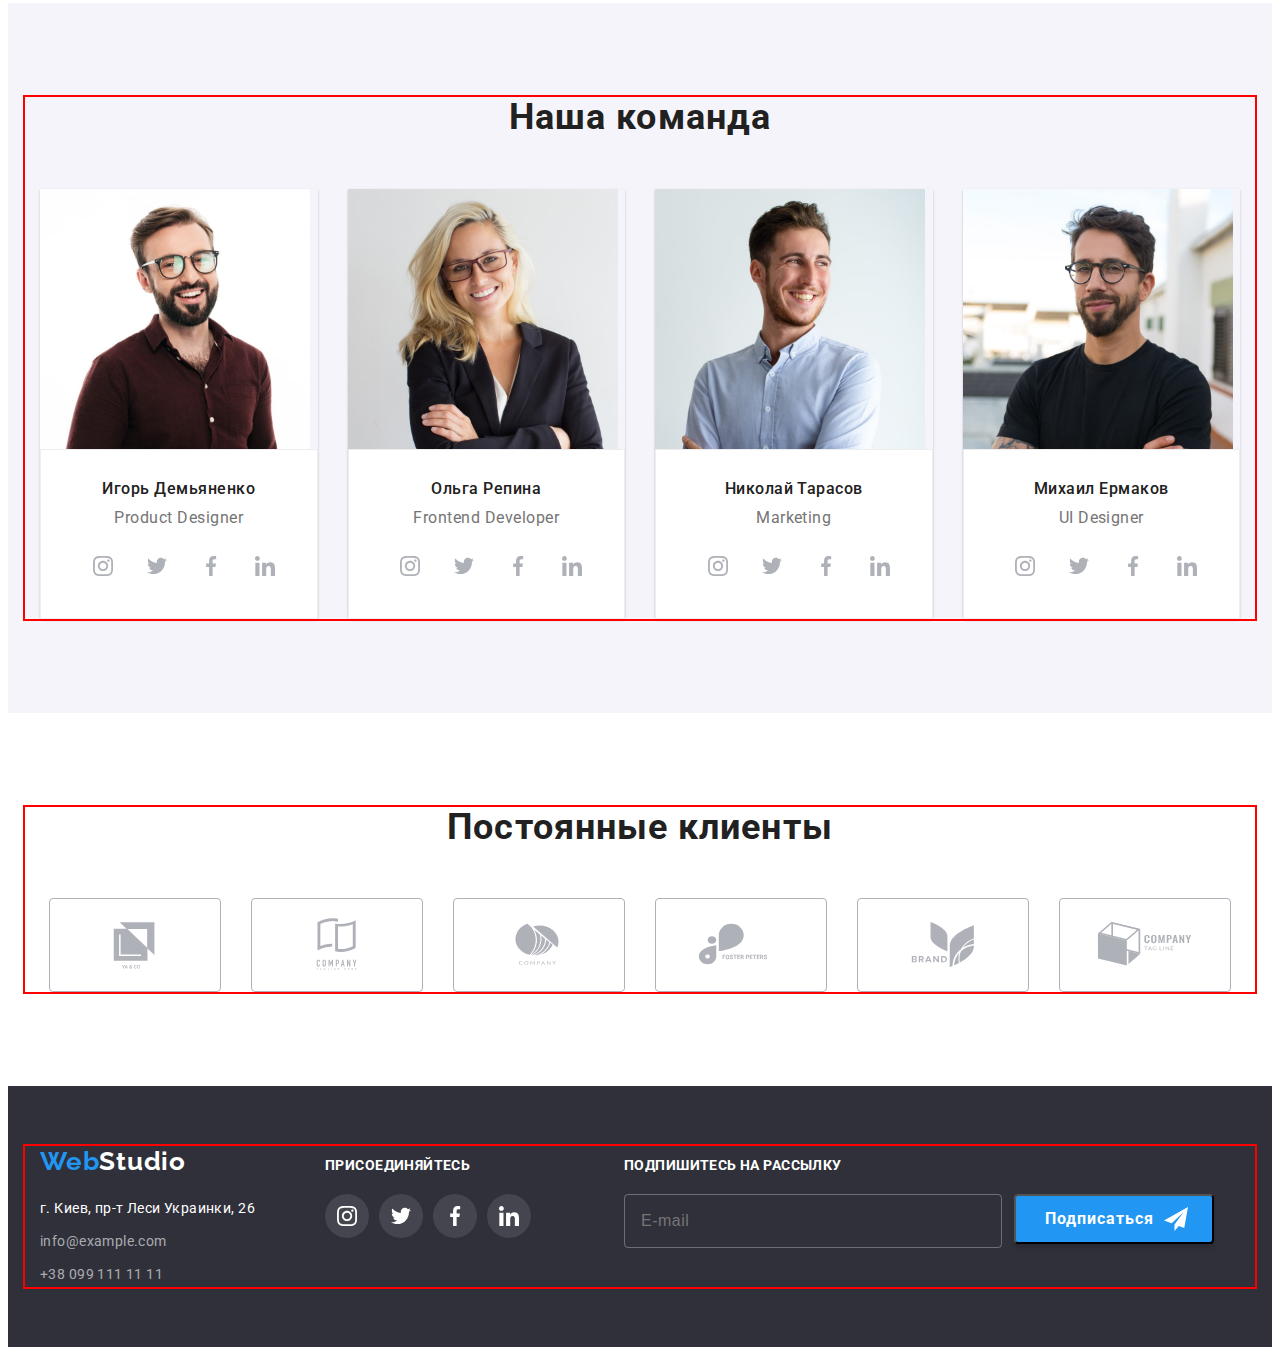
==== commit b031d87b: "hw6" ====
--- a/index.html
+++ b/index.html
@@ -418,22 +418,42 @@
                     <p class="modal-title">Оставьте свои данные, мы вам перезвоним</p>
                     <form action="#"></form>
                     <div class="form-field">
-                        <label class="input-text">Имя</label>
+                        <span class="input-wrap">
+                        <label class="input-text" for="user-name">Имя</label>
                     <input type="text"  
                     class="form-input"
+                    name="user-name"
                     />
+                    <svg class="input-icon" width="18" height="18">
+                        <use href="./images/icons.svg.svg#icon-person-black-modal"></use>
+                    </svg>
+                    </span>
                     </div>
                     <div class="form-field">
+                        <span class="input-wrap">
                         <label class="input-text">Телефон</label>
                     <input type="tel" 
-                    class="form-input" />
+                    class="form-input" 
+                    name="tel-name"
+                    />
+                    <svg class="input-icon" width="18" height="18">
+                        <use href="./images/icons.svg.svg#icon-phone-black-modal"></use>
+                    </svg>
+                    </span>
                     </div>
                     <div class="form-field">
+                        <span class="input-wrap">
                         <label class="input-text">Почта</label>
                     <input type="email" 
-                    class="form-input" />
-                    </div>
-                    <div class="form-field">
+                    class="form-input" 
+                    name="email-name"
+                    />
+                    <svg class="input-icon" width="18" height="18">
+                        <use href="./images/icons.svg.svg#icon-email-black-modal"></use>
+                    </svg>
+                    </span>
+                    </div>
+                    <div class="form-field-comment">
                         <label class="input-text">Комментарий</label>
                         <textarea 
                         name="user-text" 
@@ -442,7 +462,18 @@
                         placeholder="Введите текст"
                         ></textarea>
                     </div>
-                    <button type="submit">Отправить</button>
+                    <div class="form-field-policy">
+                        <input 
+                        type="checkbox" 
+                        name="policy" 
+                        id="policy" 
+                        class="policy-check" 
+                        />
+                        <label for="policy" class="check-text"
+                        >Соглашаюсь с рассылкой и принимаю <a href="" class="policy-link">&nbsp;Условия договора</a> 
+                    </label>
+                    </div>
+                    <button class="policy-btn" type="submit">Отправить</button>
                 </div>
             </div>
             <script src="./js/modal.js"></script>
--- a/css/styles.css
+++ b/css/styles.css
@@ -315,6 +315,8 @@
 
 .hero-btn {
   font-family: inherit;
+  min-width: 200px;
+  height: 50px;
   background-color: #2196f3;
   font-weight: bold;
   font-size: 16px;
@@ -928,6 +930,12 @@
   width: 358px;
   height: 50px;
   margin-left: 93px;
+  outline: none;
+  transition: border-color 250ms cubic-bezier(0.4, 0, 0.2, 1);
+}
+
+.connect-input:focus {
+  border-color: var(--accent-color);
 }
 
 .connect-btn {
@@ -1132,6 +1140,11 @@
 .modal-close-icon {
   position: absolute;
   color: #000000;
+  transition: fill 250ms cubic-bezier(0.4, 0, 0.2, 1);
+}
+
+.modal-close-icon:hover {
+  fill: var(--accent-color);
 }
 
 .is-hidden {
@@ -1147,29 +1160,50 @@
   text-align: center;
   letter-spacing: 0.03em;
   color: #212121;
-  margin-bottom: 30px;
+  margin-bottom: 12px;
 }
 
 .form-field {
-  margin-bottom: 28px;
+  margin-bottom: 10px;
+}
+
+.input-wrap {
+  position: relative;
+}
+
+.input-icon {
+  position: absolute;
+  left: 12px;
+  margin-top: 11px;
+  transition: fill 250ms cubic-bezier(0.4, 0, 0.2, 1);
 }
 
 .form-input {
   width: 100%;
   height: 40px;
   border: 1px solid rgba(33, 33, 33, 0.2);
+  box-sizing: border-box;
   border-radius: 4px;
-}
-
-.form-input ::placeholder {
-  color: var(--accent-color);
+  padding-left: 42px;
+  outline: none;
+  transition: border-color 250ms cubic-bezier(0.4, 0, 0.2, 1);
+}
+
+.form-input:focus {
+  border-color: var(--accent-color);
+}
+
+.form-input:focus + .input-icon {
+  fill: var(--accent-color);
 }
 
 .input-text {
+  font-weight: normal;
   font-size: 12px;
   line-height: 1.16;
   /* identical to box height */
   letter-spacing: 0.01em;
+  display: block;
   color: #757575;
   margin-bottom: 4px;
 }
@@ -1180,4 +1214,86 @@
   border: 1px solid rgba(33, 33, 33, 0.2);
   border-radius: 4px;
   resize: none;
-}
+  outline: none;
+  transition: border-color 250ms cubic-bezier(0.4, 0, 0.2, 1);
+}
+
+.form-text:focus {
+  border-color: var(--accent-color);
+}
+
+.form-text::placeholder {
+  font-weight: normal;
+  font-size: 14px;
+  line-height: 1.14;
+  letter-spacing: 0.01em;
+  color: rgba(117, 117, 117, 0.5);
+}
+
+.form-text {
+  padding: 12px 16px 12px 16px;
+}
+
+.form-field-policy {
+  display: flex;
+  margin-top: 20px;
+  margin-bottom: 30px;
+}
+
+.check-text {
+  font-size: 14px;
+  line-height: 1.71;
+  /* identical to box height, or 171% */
+  letter-spacing: 0.03em;
+  color: #757575;
+  display: flex;
+  align-items: center;
+  cursor: pointer;
+}
+
+.check-text::before {
+  content: "";
+  width: 16px;
+  height: 15px;
+  border: 0.2px solid #000000;
+  border-radius: 2px;
+  margin-right: 7px;
+}
+
+.policy-link {
+  color: var(--accent-color);
+}
+
+.policy-check:checked + .check-text::before {
+  border: none;
+  background-image: url(../images/icon-check.svg);
+  background-repeat: no-repeat;
+  background-position: center;
+  background-size: cover;
+}
+
+.policy-check {
+  visibility: hidden;
+}
+
+.policy-btn {
+  font-family: inherit;
+  min-width: 200px;
+  height: 50px;
+  background-color: #2196f3;
+  font-weight: bold;
+  font-size: 16px;
+  line-height: 1.87;
+  /* identical to box height, or 187% */
+  display: flex;
+  align-items: center;
+  text-align: center;
+  letter-spacing: 0.06em;
+  color: var(--btn-color);
+  padding-top: 10px;
+  padding-bottom: 10px;
+  padding-right: 55px;
+  padding-left: 55px;
+  margin-left: auto;
+  margin-right: auto;
+}
